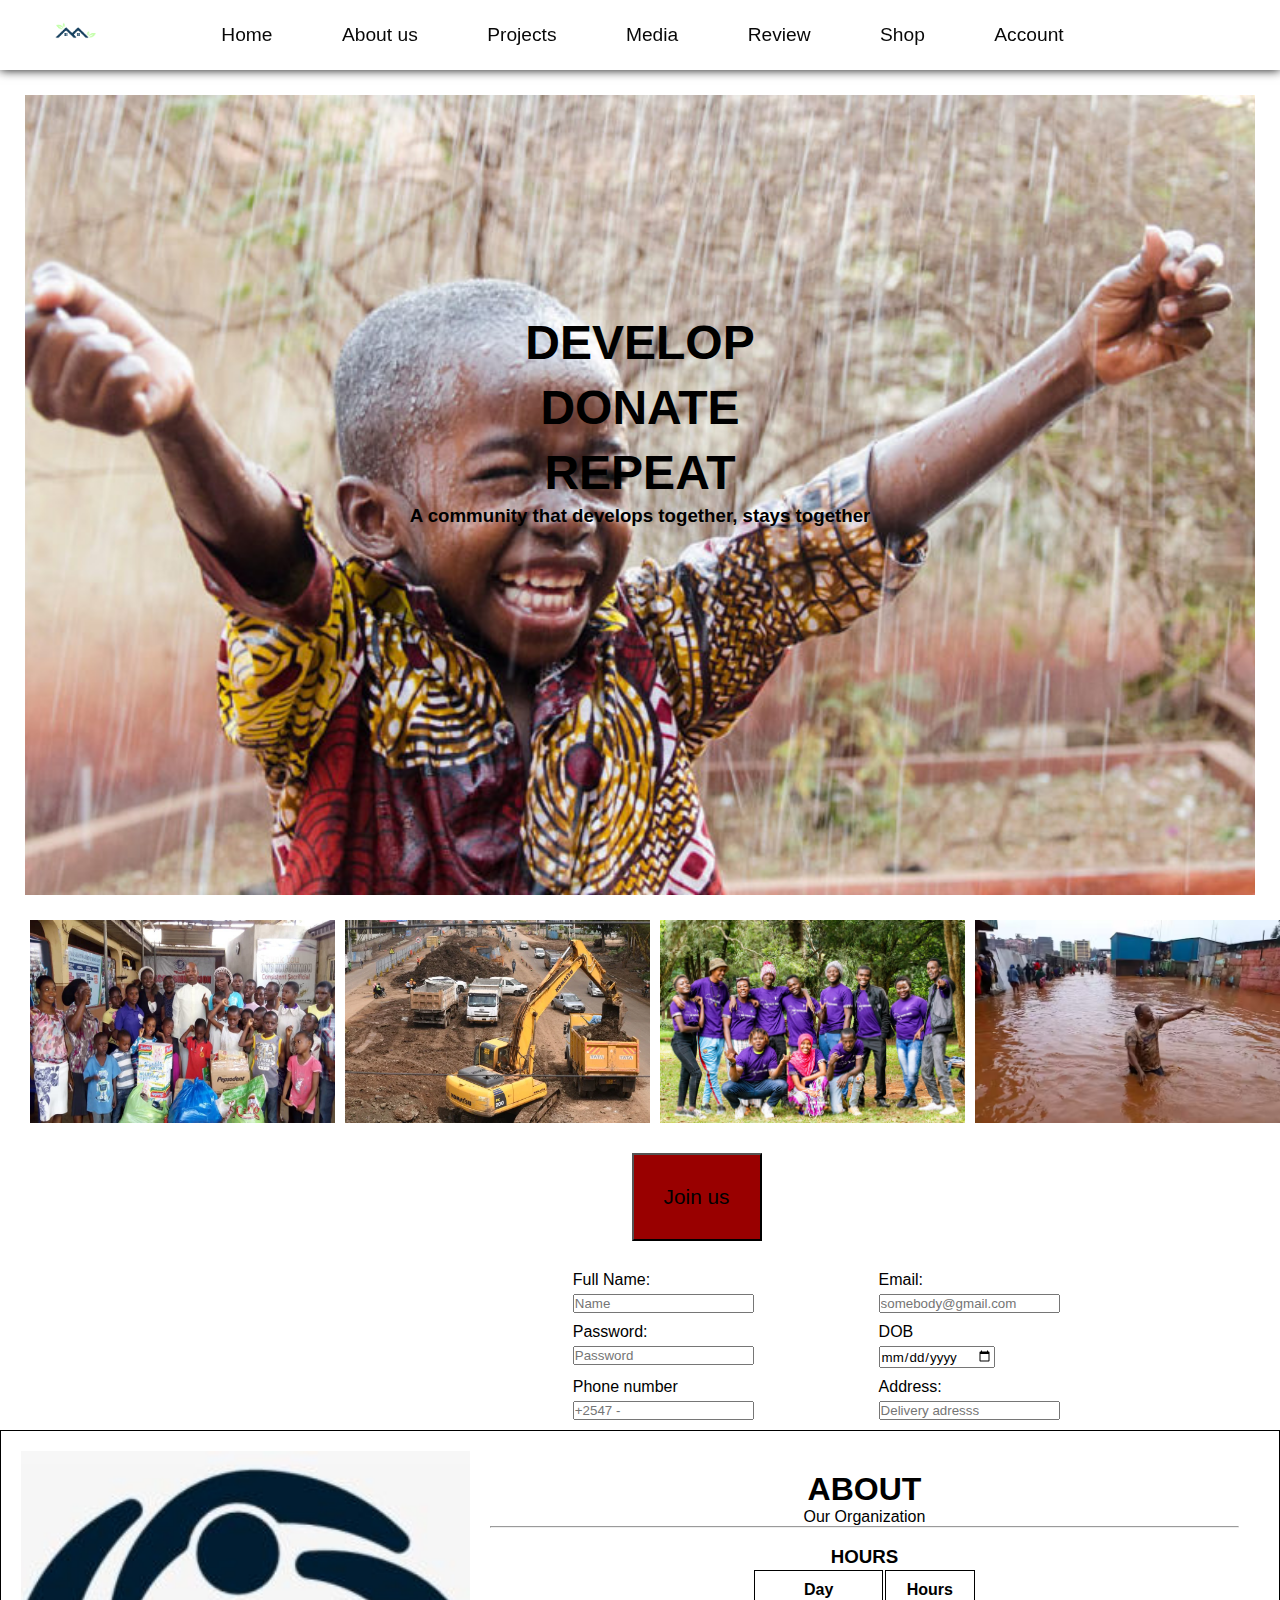
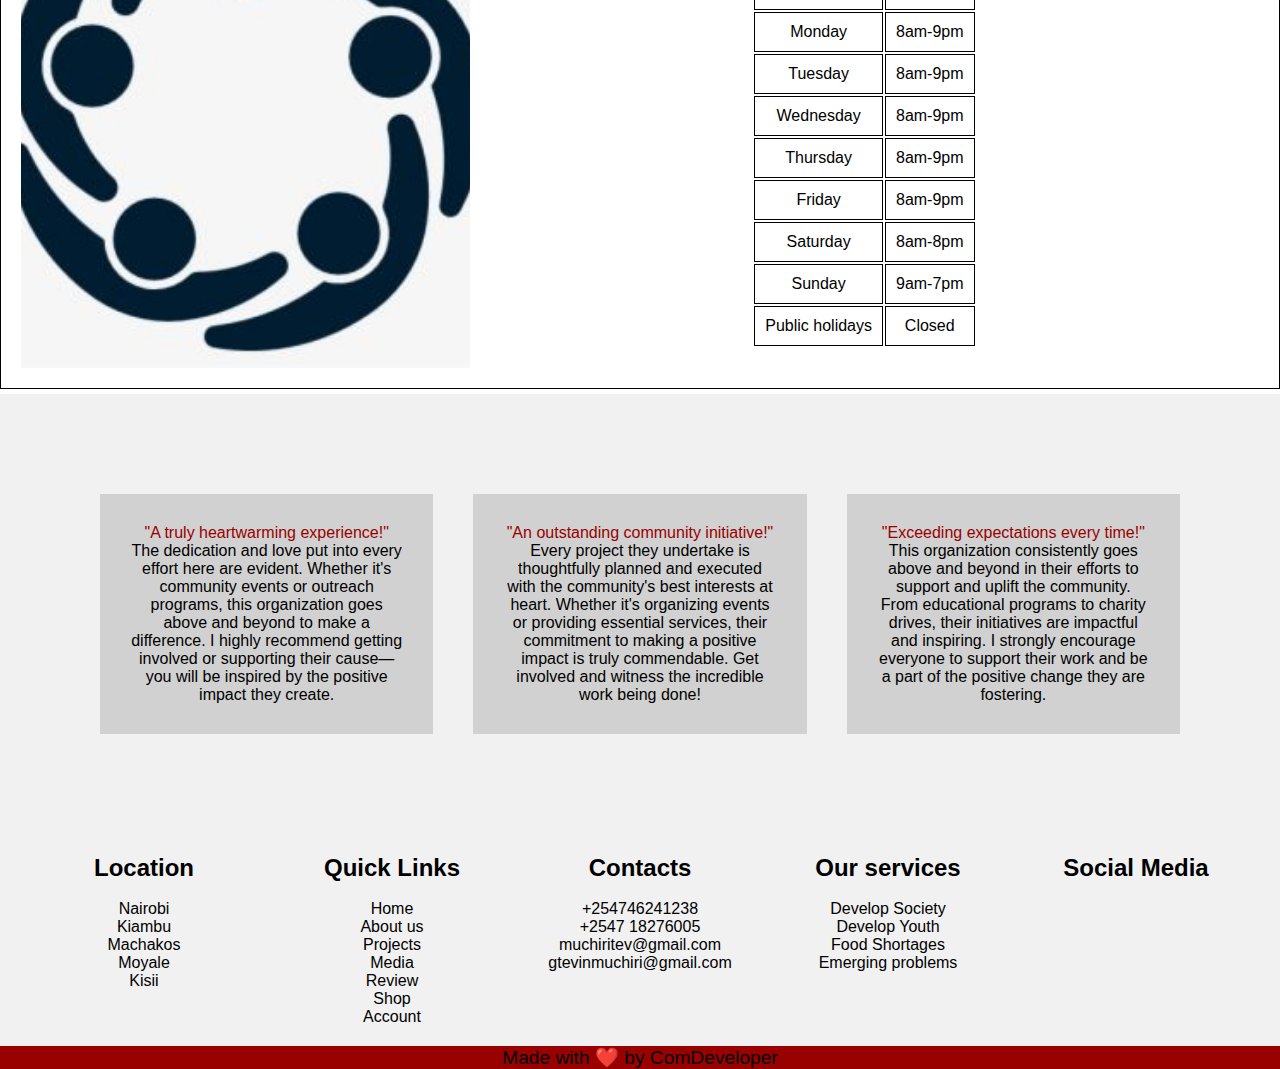
==== Community/index.html @ cf6bbf88 "Add files via upload" ====
<!DOCTYPE html>
<html lang="en">
  <head>
    <meta charset="UTF-8" />
    <meta name="viewport" content="width=device-width, initial-scale=1.0" />
    <title>Food</title>
    <link rel="stylesheet" href="style.css" />
    <link
      rel="stylesheet"
      href="https://cdnjs.cloudflare.com/ajax/libs/font-awesome/6.1.1/css/all.min.css"
      integrity="sha512-KfkfwYDsLkIlwQp6LFnl8zNdLGxu9YAA1QvwINks4PhcElQSvqcyVLLD9aMhXd13uQjoXtEKNosOWaZqXgel0g=="
      crossorigin="anonymous"
      referrerpolicy="no-referrer"
    />
  </head>
  <body>
    <header>
      <nav class="navbar">
        <div class="logo">
          <img src="image/logo.png" alt="Logo" />
          <a href="index.html"></a>
        </div>
        <ul>
          <li><a href="#">Home</a></li>
          <li class="dropdown">
            <a href="about.html">About us</a>
            <ul class="dropdown-menu">
              <li><a href="#">Contacts</a></li>
              <li><a href="#">Offices</a></li>
              <li><a href="#">Mission</a></li>
              <li><a href="#">Vision</a></li>
              <li><a href="#">FAQ</a></li>
              <li><a href="#">Team</a></li>
            </ul>
          </li>
          <li class="dropdown">
            <a href="projects.html">Projects</a>
            <ul class="dropdown-menu">
              <li><a href="#">Food shortages</a></li>
              <li><a href="#">Infrastructure Development</a></li>
              <li><a href="#">Youth Development</a></li>
              <li><a href="#">Emerging problems </a></li>
            </ul>
          </li>
          <li class="dropdown">
            <a href="media.html">Media</a>
            <ul class="dropdown-menu">
              <li><a href="#">Images</a></li>
              <li><a href="#">Videos</a></li>
              <li><a href="#">News</a></li>
            </ul>
          </li>
          <li><a href="review.html">Review</a></li>
          <li><a href="shop.html">Shop</a></li>
          <li><a href="account.html">Account</a></li>
        </ul>
        <div class="icon">
          <i class="fa-solid fa-magnifying-glass"></i>
          <i class="fa-solid fa-heart"></i>
          <i class="fa-solid fa-cart-shopping"></i>
        </div>
      </nav>
    </header>
    <main>
      <!-- Main content goes here -->

      <div class="intro">
        <h1 id="title">DEVELOP</h1>
        <h1>DONATE</h1>
        <h1>REPEAT</h1>

        <h3>A community that develops together, stays together</h3>
      </div>

      <div class="images">
        <a href="#"
          ><img src="image/foodShortage.jpg" />
          <p class="description">Food shortages</p></a
        >

        <a href="#"
          ><img src="image/infrstructure.webp" />
          <p class="description">Infrastructure development</p></a
        >

        <a href="#"
          ><img src="image/youth.jpg" />
          <p class="description">Youth development</p></a
        >
        <a href="#"
          ><img src="image/floods.avif" />
          <p class="description">Emerging Problems</p></a
        >
      </div>

      <div class="ordering-area">
        <button class="order">Join us</button>
        <form>
          <div class="form-row">
            <div class="form-column">
              <label for="name">Full Name:</label>
              <input type="name" id="name" placeholder="Name" />
            </div>
            <div class="form-column">
              <label for="email">Email:</label>
              <input type="email" id="email" placeholder="somebody@gmail.com" />
            </div>
          </div>
          <div class="form-row">
            <div class="form-column">
              <label for="password">Password:</label>
              <input type="tel" id="number" placeholder="Password" />
            </div>
            <div class="form-column">
              <label for="date">DOB</label>
              <input type="date" />
            </div>
          </div>
          <div class="form-row">
            <div class="form-column">
              <label for="phone">Phone number</label>
              <input type="tel" id="phone" placeholder="+2547 - " />
            </div>
            <div class="form-column">
              <label for="address">Address:</label>
              <input type="text" id="address" placeholder="Delivery adresss" />
            </div>
          </div>
        </form>
      </div>

      <div class="about">
        <div class="bg-image"></div>
        <div class="about-content">
          <h1>ABOUT</h1>
          <p>Our Organization</p>
          <hr />
          <div class="icon">
            <i class="fa-solid fa-phone fa-lg"></i>
            <i class="fa-sharp fa-solid fa-location-dot fa-lg"></i>
            <i class="fa-solid fa-envelope fa-lg"></i>
          </div>
          <h3>HOURS</h3>
          <table>
            <th>Day</th>
            <th>Hours</th>
            <tr>
              <td>Monday</td>
              <td>8am-9pm</td>
            </tr>
            <tr>
              <td>Tuesday</td>
              <td>8am-9pm</td>
            </tr>
            <tr>
              <td>Wednesday</td>
              <td>8am-9pm</td>
            </tr>
            <tr>
              <td>Thursday</td>
              <td>8am-9pm</td>
            </tr>
            <tr>
              <td>Friday</td>
              <td>8am-9pm</td>
            </tr>
            <tr>
              <td>Saturday</td>
              <td>8am-8pm</td>
            </tr>
            <tr>
              <td>Sunday</td>
              <td>9am-7pm</td>
            </tr>
            <tr>
              <td>Public holidays</td>
              <td>Closed</td>
            </tr>
          </table>
        </div>
      </div>

      <section class="review-class">
        <article class="reviews">
          <p class="firstline">"A truly heartwarming experience!"</p>
          <i class="fa-solid fa-star"></i>
          <i class="fa-solid fa-star"></i>
          <i class="fa-solid fa-star"></i>
          <i class="fa-solid fa-star"></i>
          <i class="fa-solid fa-star-half-stroke"></i>
          <p>
            The dedication and love put into every effort here are evident.
            Whether it's community events or outreach programs, this
            organization goes above and beyond to make a difference. I highly
            recommend getting involved or supporting their cause—you will be
            inspired by the positive impact they create.
          </p>
          <i class="fa-solid fa-quote-right fa-lg"></i>
        </article>

        <article class="reviews">
          <p class="firstline">"An outstanding community initiative!"</p>
          <i class="fa-solid fa-star"></i>
          <i class="fa-solid fa-star"></i>
          <i class="fa-solid fa-star"></i>
          <i class="fa-solid fa-star"></i>
          <i class="fa-solid fa-star-half-stroke"></i>
          <p>
            Every project they undertake is thoughtfully planned and executed
            with the community's best interests at heart. Whether it's
            organizing events or providing essential services, their commitment
            to making a positive impact is truly commendable. Get involved and
            witness the incredible work being done!
          </p>
          <i class="fa-solid fa-quote-right fa-lg"></i>
        </article>

        <article class="reviews">
          <p class="firstline">"Exceeding expectations every time!"</p>
          <i class="fa-solid fa-star"></i>
          <i class="fa-solid fa-star"></i>
          <i class="fa-solid fa-star"></i>
          <i class="fa-solid fa-star"></i>
          <i class="fa-solid fa-star-half-stroke"></i>
          <p>
            This organization consistently goes above and beyond in their
            efforts to support and uplift the community. From educational
            programs to charity drives, their initiatives are impactful and
            inspiring. I strongly encourage everyone to support their work and
            be a part of the positive change they are fostering.
          </p>
          <i class="fa-solid fa-quote-right fa-lg"></i>
        </article>
      </section>
    </main>
    <!--This is the footer section!!-->
    <footer>
      <section>
        <article>
          <h2>Location</h2>
          <br />
          <p>Nairobi</p>
          <p>Kiambu</p>
          <p>Machakos</p>
          <p>Moyale</p>
          <p>Kisii</p>
        </article>
        <article>
          <h2>Quick Links</h2>
          <br />
          <p>Home</p>
          <p>About us</p>
          <p>Projects</p>
          <p>Media</p>
          <p>Review</p>
          <p>Shop</p>
          <p>Account</p>
        </article>
        <article>
          <h2>Contacts</h2>
          <br />
          <p>+254746241238</p>
          <p>+2547 18276005</p>
          <p>muchiritev@gmail.com</p>
          <p>gtevinmuchiri@gmail.com</p>
        </article>
        <article>
          <h2>Our services</h2>
          <br />
          <p>Develop Society</p>
          <p>Develop Youth</p>
          <p>Food Shortages</p>
          <p>Emerging problems</p>
        </article>
        <article class="socials">
          <h2>Social Media</h2>
          <br />
          <a href="https://www.instagram.com" target="_blank"
            ><i class="fa-brands fa-instagram fa-lg"></i
          ></a>
          <a href="https://www.youtube.com" target="_blank">
            <i class="fa-brands fa-youtube fa-lg"> </i
          ></a>
          <a href="https://www.facebook.com"
            ><i class="fa-brands fa-facebook-f fa-lg"></i
          ></a>
          <a href="https://ke.linkedin.com/" target="_blank">
            <i class="fa-brands fa-linkedin fa-lg"></i>
          </a>
          <a href="https://www.tiktok.com" target="_blank">
            <i class="fa-brands fa-tiktok fa-lg"></i>
          </a>
        </article>
      </section>
      <p id="credit">Made with ❤️ by ComDeveloper</p>
    </footer>
  </body>
</html>
---- Community/style.css ----
*, ::before, ::after {
    box-sizing: border-box;
}

* {
    font-family: Arial, Helvetica, sans-serif;
    padding: 0;
    margin: 0;
}

li {
    list-style: none;
    position: relative;
}

li a {
    font-size: 18px;
    margin-right: 15px;
    display: block;
    padding: 20px 25px;
    text-align: center;
    text-decoration: none;
}

header nav {
    display: flex;
    position: fixed;
    right: 0;
    left: 0;
    top: 0;
    align-items: center;
    justify-content: space-around;
    box-shadow: 0 0 10px rgb(11, 11, 11);
    height: 70px;
    background-color: white;
    z-index: 1000;
}

header nav .logo img {
    width: 50px;
    cursor: pointer;
    margin: 7px 0px;
}

header nav ul li {
    display: inline-block;
    margin: 0 15px;
}

header nav ul li a {
    text-decoration: none;
    padding: 10px;
    font-size: 1.2rem;
    color: hsl(0, 0%, 3%);
}

header nav .icon i {
    font-size: 20px;
    margin: 0 5px;
    text-decoration: none;
    cursor: pointer;
}

header nav li a:hover {
    color: red;
    text-decoration: underline;
}

header nav li a:active {
    color: hsl(0, 0%, 44%);
    text-decoration: underline;
}

header nav .icon i:hover {
    color: red;
}

.dropdown-menu {
    display: none;
    position: absolute;
    background-color: hsl(0, 0%, 54%);
    border: 1px solid rgb(204, 204, 204);
    border-top: none;
    z-index: 1;
    top: 100%;
    min-width: 150px; 
    box-shadow: 0 4px 8px rgba(0, 0, 0, 0.1);
}

.dropdown:hover .dropdown-menu {
    display: block;
}

.dropdown-menu li {
    display: block;
}

.dropdown-menu li a {
    padding: 10px 15px;
    text-align: left;  
    color: hsl(0, 0%, 3%);
}

.dropdown-menu li a:hover {
    color: hsl(0, 1%, 81%);
    background-color: hsl(0, 0%, 44%);
    text-decoration: none;
}


/*This is for styling and positioning the main */
.intro {
    font-size: 1rem;
    margin:25px;
    padding:15px;
    border:5px;
    background-image: url(image/background.jpg); 
    height: 800px;
    background-size:cover;
    background-position:center;
    /*
    background-repeat: no-repeat;
    background-position:center;
    background-attachment: fixed;/*Specifies whether a background scrolls or it is fixed.
    background-size:cover*/
}.intro h1{
    position: relative;
    padding:5px;
    text-align: center;
    font-size:3rem;
    color :hsl(0, 0%, 0%);
    
    
}
.intro h3{
    position:relative;
    text-align:center;
    color :hsl(0, 0%, 0%);
}


.intro #title{
    margin-top:200px;
}
.images {
    display: grid;
    grid-template-columns: 1fr 1fr 1fr 1fr;
    margin-left: 30px;
    gap:10px;
}
.images a {
    position: relative;
    display: block;
}

.images img {
    height:100%;
    width:100%;
    display: block;
}
.images .description {
    position: absolute;
    bottom: 50%;
    width: 100%;
    padding:100px 0;
    color:hsl(0, 0%, 15%);
    display:none;
}
.images a:hover .description{
    text-align:center;
    display:block;
    top:0;
    bottom:0;
    background-color:hsl(0, 0%, 44%);
}
.order{
    position:relative;
    font-size:1.3rem;
    padding:30px;
    background-color:hsl(0, 100%, 30%);
    right:0;
    left:47%;
    margin:30px;
    cursor:pointer;
    display: inline-block;
    transition: background-color 0.7s;
}
.order:hover{
    background-color:hsl(0, 100%, 50%);
}
.order:active + form {
    display: block;
}
form{

    margin-left: 35%;
}
.form-row {
    display: flex;
    justify-content: space-around;
    margin-bottom: 10px;
    margin-right: 150px;
    max-width: 30%;
}

.form-column {
    align-items:50%;
    margin-left:50%;
    justify-content: center;
}

label {
    display: block;
    margin-bottom: 5px;
}
.about {
    display: flex;
    border: 1px solid;
    width: 100%;
    margin-bottom: 5px;
    padding: 20px;
  }

  .bg-image {
    width: 40%; 
    background-image: url('image/bg2.jpg'); 
    background-size: cover; 
    background-position: center; 
    background-repeat: no-repeat; 
  }
  .about-content {
    width: 70%; 
    padding: 20px;
    text-align: center;
  }

  .about .icon i {
    padding: 10px;
    cursor: pointer;
  }

  .about table {
    margin: 0 auto;
    border-width: 10px;
    border-collapse: separate;
  }
  .about table td, th {
    padding: 10px;
    border: 1px solid;
    border-collapse: separate;
  }
.firstline{
    color:hsl(0, 100%, 30%);
  }

  .review-class{
    display:grid;
    grid-template-columns: 1.5fr 1.5fr 1.5fr;
    column-gap: 40px;
    flex-wrap: wrap;
    padding: 100px;
    
  }
  .review-class .reviews{
    background-color: hsl(0, 0%, 82%);
    height: 100%;
    padding: 30px;
  }
  .review-class .reviews i{
    margin-top: 15px;
  }
  
  .home-socials {
    background-image: url('image/background2.jpg'); 
    background-size: cover;
    background-position: center;
    background-repeat: no-repeat;
    padding: 20px;
    color: hsl(0, 0%, 5%);; 
    display: flex;
    justify-content: center;
    align-items: center;
    flex-direction: column;
    height:500px;
}

.home-socials p {
    margin-bottom: 20px;
    font-size: 2rem;

}

.home-socials .icons a {
    margin: 0 10px;
    color: hsl(0, 0%, 0%);
    font-size: 1.5rem;
}

.home-socials .icons a:hover {
    color: hsl(0, 100%, 30%);
}

/* Styling and positioning of the footer */
body {
    display: flex;
    flex-direction: column;
    min-height: 100vh;
}
main {
    flex: 1;
    padding-top: 70px; 
}

section {
    display: grid;
    grid-template-columns: 1fr 1fr 1fr 1fr 1fr;
    background-color: #f1f1f1;
    padding: 20px;
    flex: 1;
}
section article {
    text-align: center;
}
.socials {
    cursor: pointer;
    text-decoration: none;
}
.socials i {
    padding: 3px;
}
.socials a:visited {
    color: hsl(0, 0%, 3%);
}
.socials i:hover {
    color: hsl(0, 100%, 50%);
}
footer #credit{
    text-align:center;
    font-size:1.2rem;
    background-color: hsl(0, 100%, 30%);
}
footer #credit{
    text-align:center;
    font-size:1.2rem;
    background-color: hsl(0, 100%, 30%);
}
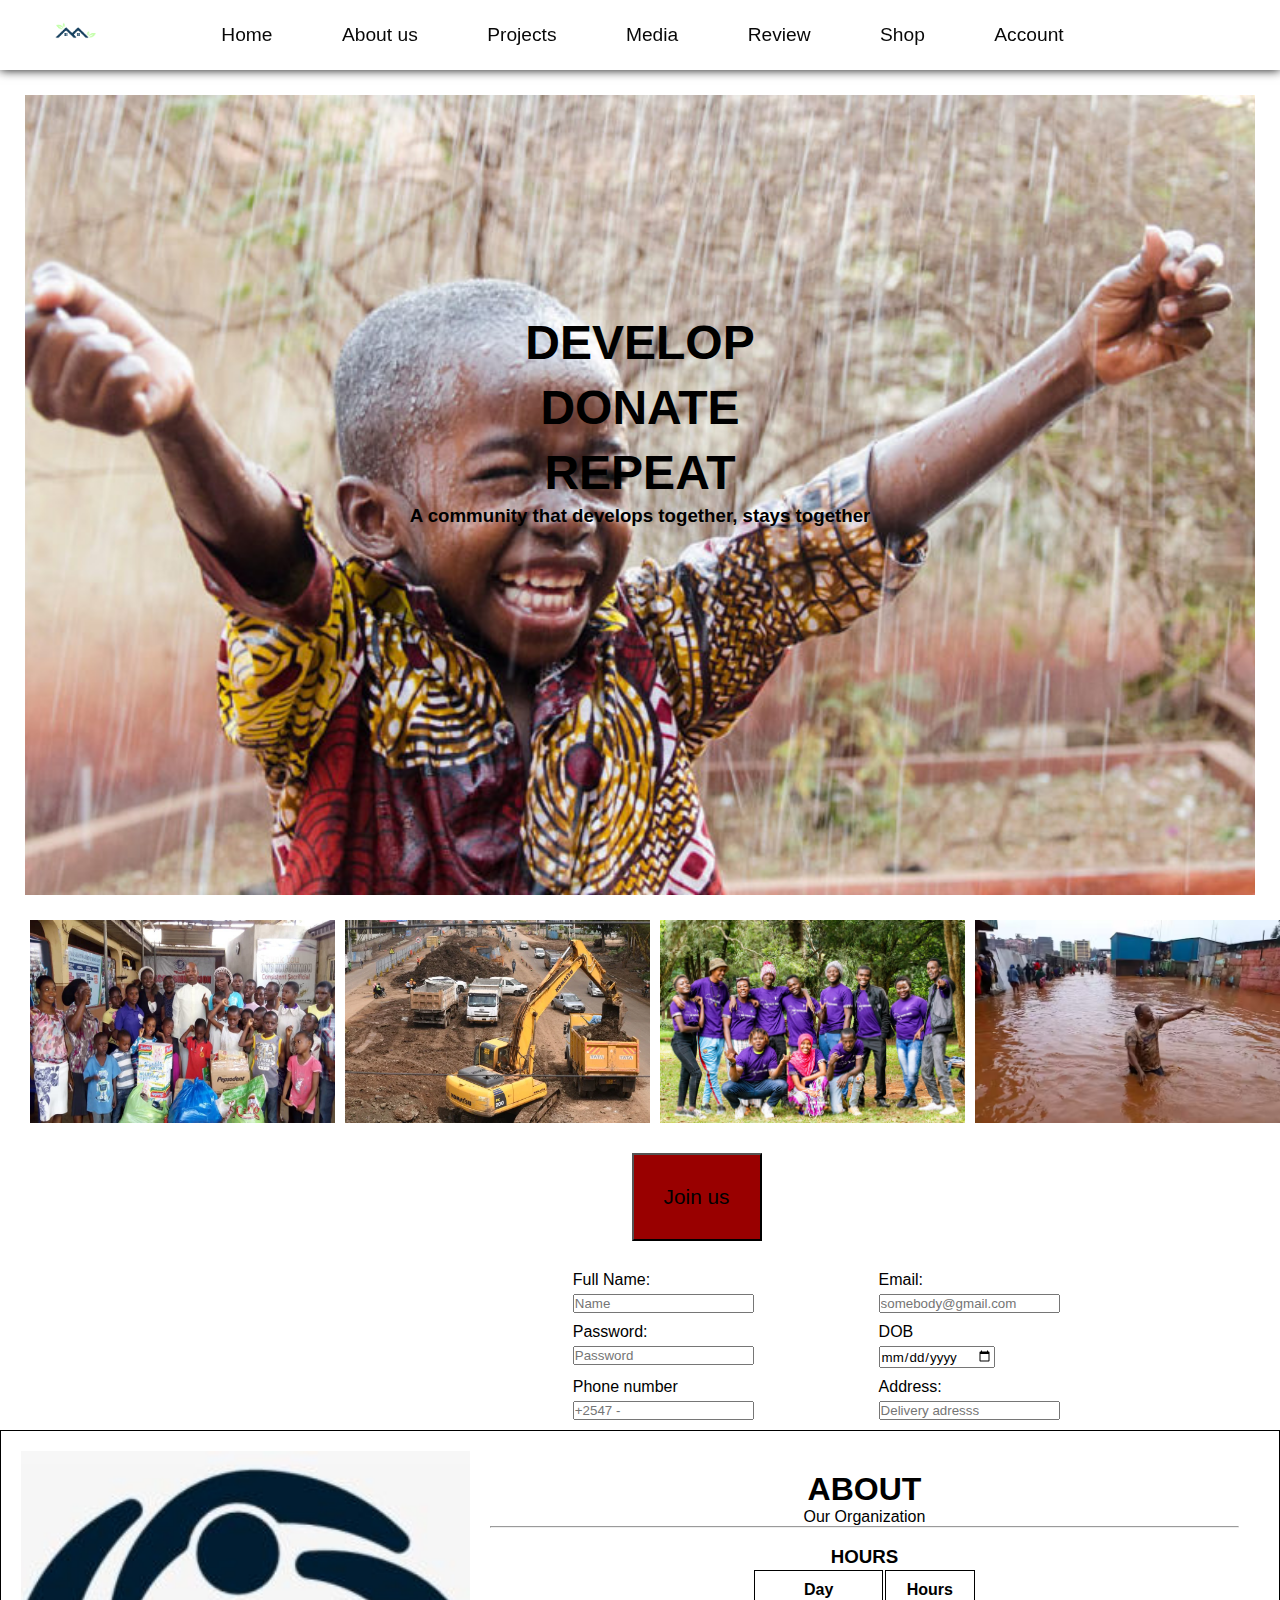
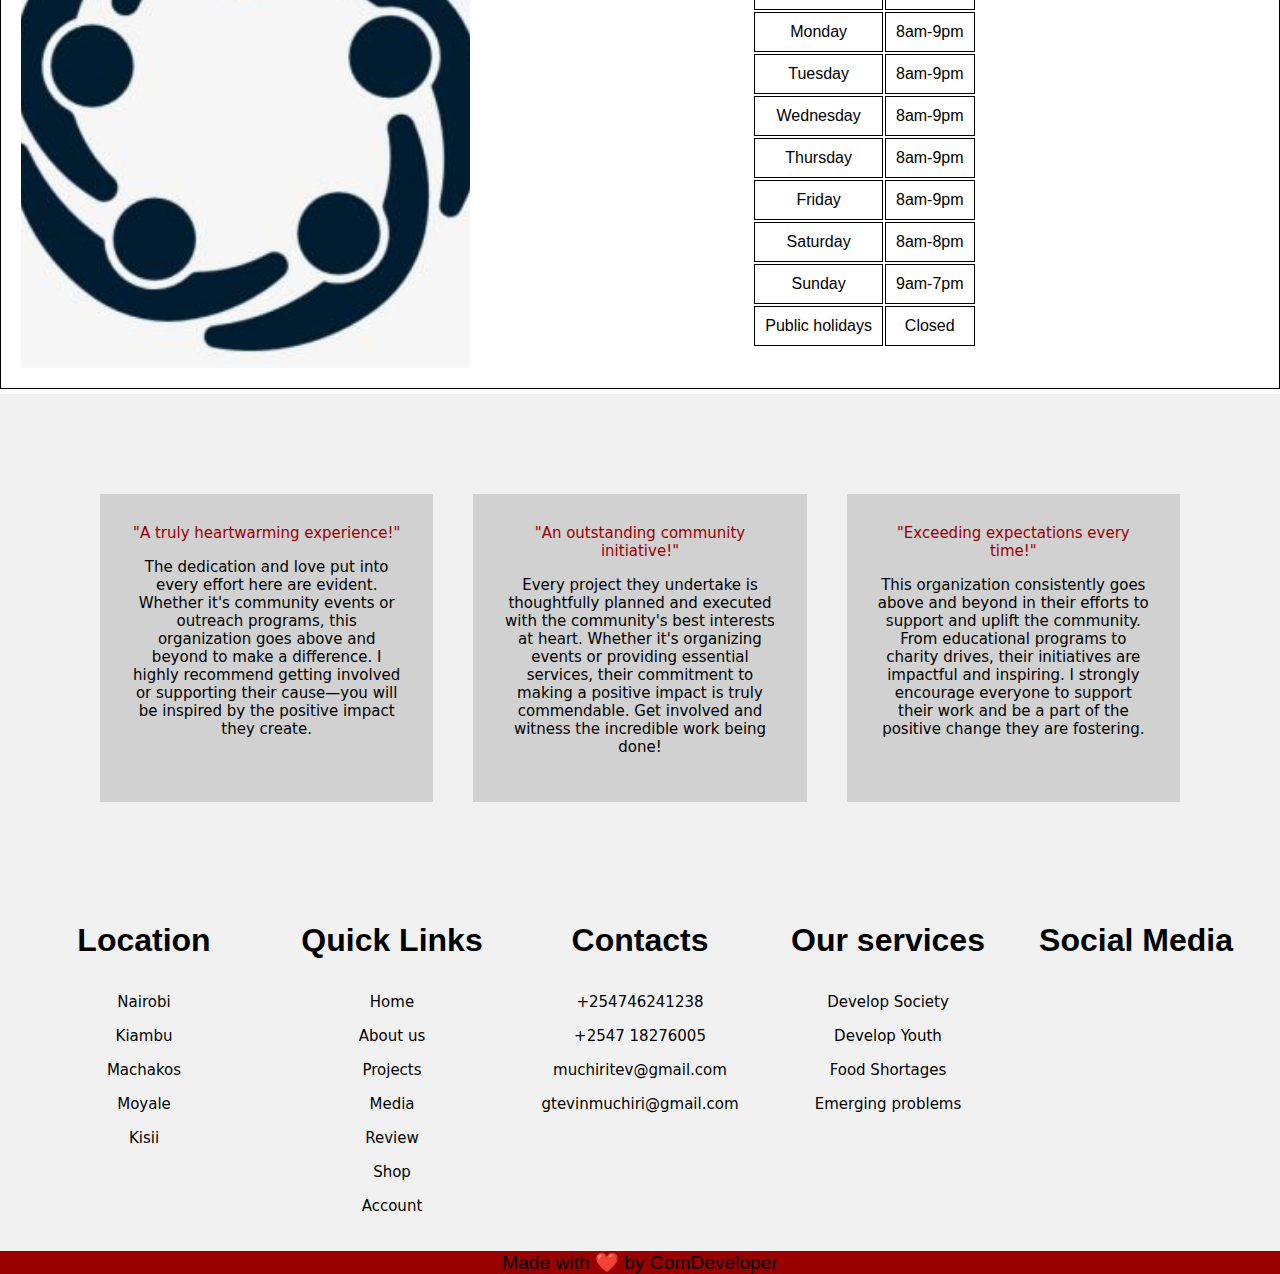
==== commit a7c45606: "Bradley's 2nd Commit" ====
--- a/Community/index.html
+++ b/Community/index.html
@@ -52,7 +52,8 @@
           </li>
           <li><a href="review.html">Review</a></li>
           <li><a href="shop.html">Shop</a></li>
-          <li><a href="account.html">Account</a></li>
+           <li><a href="account.html">Account</a></li>
+          </li>
         </ul>
         <div class="icon">
           <i class="fa-solid fa-magnifying-glass"></i>
--- a/Community/style.css
+++ b/Community/style.css
@@ -344,3 +344,361 @@
     font-size:1.2rem;
     background-color: hsl(0, 100%, 30%);
 }
+/*Review Styling*/
+.Revs{
+    display: flex;
+    flex-direction: column;
+    justify-content: center;
+    align-items: center;
+    width: 100%;
+    height: 100vh;
+    position: relative;
+    z-index: -10;
+    background-color: #d7fab5;
+
+
+}
+.FDri {
+background-color: hsl(0, 1%, 81%);
+max-width: 700px;
+margin: 20px auto;
+padding: 30px;
+border: 0.1px transparent #2c2f31;
+box-sizing: border-box;
+
+text-align: justify;
+position: relative;
+border-radius: 5px;
+}
+
+.FDri h4 {
+color: #0b1825;
+font-size: 18px;
+}
+
+.FDri p {
+color: #0b1825;
+font-size: 25px;
+margin: 10px 0 0;
+font-weight: lighter;
+}
+.Arti {
+background-color: hsl(0, 1%, 81%);
+max-width: 700px;
+margin: 20px auto;
+padding: 30px;
+border: 0.1px transparent #2c2f31;
+box-sizing: border-box;
+
+text-align: justify;
+position: relative;
+border-radius: 5px;
+}
+
+.Arti h4 {
+color: #0b1825;
+font-size: 18px;
+}
+
+.Arti p {
+color: #0b1825;
+font-size: 25px;
+margin: 10px 0 0;
+font-weight: lighter;
+}
+
+
+/*Styling for Accounts*/
+.AccStuff {
+    margin: 0;
+    color: #6a6f8c;
+    background: #c8c8c8;
+    font: 600 16px/18px "Open Sans", sans-serif;
+}
+*,
+:after,
+:before {
+  box-sizing: border-box;
+}
+.clearfix:after,
+.clearfix:before {
+  content: "";
+  display: table;
+}
+.clearfix:after {
+  clear: both;
+  display: block;
+}
+a {
+  color: inherit;
+  text-decoration: none;
+}
+.login-wrap {
+  width: 100%;
+  margin: auto;
+  max-width: 1000px;
+  min-height: 700px;
+  position: relative; 
+  box-shadow: 0 12px 15px 0 rgba(0, 0, 0, 0.24), 0 17px 50px 0 rgba(0, 0, 0, 0.19);
+}
+.login-html {
+  width: 100%;
+  height: 100%;
+  position: absolute;
+  padding: 90px 70px 50px 70px;
+  background: #10102a;
+}
+.login-html .sign-in-htm,
+.login-html .sign-up-htm {
+  top: 0;
+  left: 0;
+  right: 0;
+  bottom: 0;
+  position: absolute;
+  transform: rotateY(180deg);
+  backface-visibility: hidden;
+  transition-duration: 5ms;
+}
+.login-html .sign-in,
+.login-html .sign-up,
+.login-form .group .check {
+  display: none;
+}
+.login-html .tab,
+.login-form .group .label,
+.login-form .group .button {
+  text-transform: uppercase;
+}
+.login-html .tab {
+  font-size: 22px;
+  margin-right: 15px;
+  cursor: pointer;
+  padding-bottom: 5px;
+  margin: 0 15px 10px 0;
+  display: inline-block;
+  border-bottom: 2px solid transparent;
+}
+.login-html .sign-in:checked + .tab,
+.login-html .sign-up:checked + .tab {
+  color: #d7fab5;
+  border-color: #0b1825;
+  cursor: pointer;
+}
+.login-form {
+  min-height: 345px;
+  position: relative;
+  perspective: 1000px;
+  transform-style: preserve-3d;
+}
+.login-form .group {
+  margin-bottom: 15px;
+}
+.login-form .group .label,
+.login-form .group .input,
+.login-form .group .button {
+  width: 100%;
+  color: #f1f1f1;
+  display: block;
+}
+.login-form .group .input,
+.login-form .group .button {
+  border: none;
+  padding: 15px 20px;
+  border-radius: 25px;
+  background: #aaa;
+}
+.login-form .group input[data-type="password"] {
+  -webkit-text-security: circle;
+}
+.login-form .group .label {
+  color: #aaa;
+  font-size: 12px;
+}
+.login-form .group .button {
+  background: #c82626;
+  cursor: pointer;
+}
+.login-form .group .button:hover {
+    background:#C04000;
+    cursor: pointer;
+  }
+.login-form .group label .icon {
+  width: 15px;
+  height: 15px;
+  border-radius: 2px;
+  position: relative;
+  display: inline-block;
+  background: #d7fab5;
+}
+.login-form .group label .icon:before,
+.login-form .group label .icon:after {
+  content: "";
+  width: 10px;
+  height: 2px;
+  background: #fff;
+  position: absolute;
+  transition: all 0.2s ease-in-out 0s;
+}
+.login-form .group label .icon:before {
+  left: 3px;
+  width: 5px;
+  bottom: 6px;
+  transform: scale(0) rotate(0);
+}
+.login-form .group label .icon:after {
+  top: 6px;
+  right: 0;
+  transform: scale(0) rotate(0);
+}
+.login-form .group .check:checked + label {
+  color: #fff;
+}
+.login-form .group .check:checked + label .icon {
+  background: #1161ee;
+}
+.login-form .group .check:checked + label .icon:before {
+  transform: scale(1) rotate(45deg);
+}
+.login-form .group .check:checked + label .icon:after {
+  transform: scale(1) rotate(-45deg);
+}
+.login-html
+  .sign-in:checked
+  + .tab
+  + .sign-up
+  + .tab
+  + .login-form
+  .sign-in-htm {
+  transform: rotate(0);
+}
+.login-html .sign-up:checked + .tab + .login-form .sign-up-htm {
+  transform: rotate(0);
+}
+.hr {
+  height: 2px;
+  margin: 60px 0 50px 0;
+  background: rgba(255, 255, 255, 0.2);
+}
+.foot-lnk {
+  text-align: center;
+  color: #cbc0c0;
+}
+
+/*End of Sign Up styling*/
+/*Review page stuff*/
+.container {
+    width: 100%;
+    height: 100vh;
+    color: #d7fab5;
+    display: flex;
+    align-items: center;
+    flex-direction: column;
+    justify-content: center;
+    background-color: #0b1825;
+}
+
+h2 {
+    font-size: 2rem;
+    margin-bottom: 1rem;
+    text-align: center;
+}
+
+.description {
+    text-align: center;
+    width: 43%;
+}
+
+.clientImage {
+    display: flex;
+    flex-direction: row;
+    align-items: center;
+}
+
+.clientImage span {
+    margin-left: 10px;
+}
+
+.clientImage img {
+    width: 40px;
+}
+
+.reviewSection {
+    padding: 1rem;
+    display: flex;
+    flex-wrap: wrap;
+    align-items: center;
+    justify-content: space-around;
+}
+
+.reviewItem {
+    width: 300px;
+    padding: 10px;
+    margin: 1rem;
+    cursor: pointer;
+    border-radius: 10px;
+    background-color: #10102a;
+    border: 1px solid #10102a;
+    transition: all .2s linear;
+}
+
+.reviewItem:hover {
+    border-color: aqua;
+    transform: scale(1.01);
+    background-color: #090921;
+    box-shadow: 0 0px 5px 0px #cbc0c0;
+}
+
+.top {
+    margin-bottom: 1rem;
+    display: flex;
+    flex-direction: row;
+    align-items: center;
+    justify-content: space-between;
+}
+
+.top ul {
+    display: flex;
+    list-style: none;
+}
+
+.top ul li {
+    padding-left: 4px;
+}
+
+article p {
+    font-size: 15px;
+    font-weight: 100;
+    margin-bottom: 1rem;
+    font-family: system-ui;
+}
+
+
+@media screen and (max-width:700px) {
+    .container {
+        height: auto;
+    }
+
+    .description {
+        width: 90%;
+    }
+}
+
+@media screen and (max-width:375px) {
+    .reviewSection {
+        padding: 0;
+    }
+
+    .reviewItem {
+        width: 100%;
+    }
+
+    .clientImage {
+        margin-bottom: 0.6rem;
+    }
+
+    .top {
+        align-items: center;
+        flex-direction: column;
+        justify-content: center;
+    }
+}
